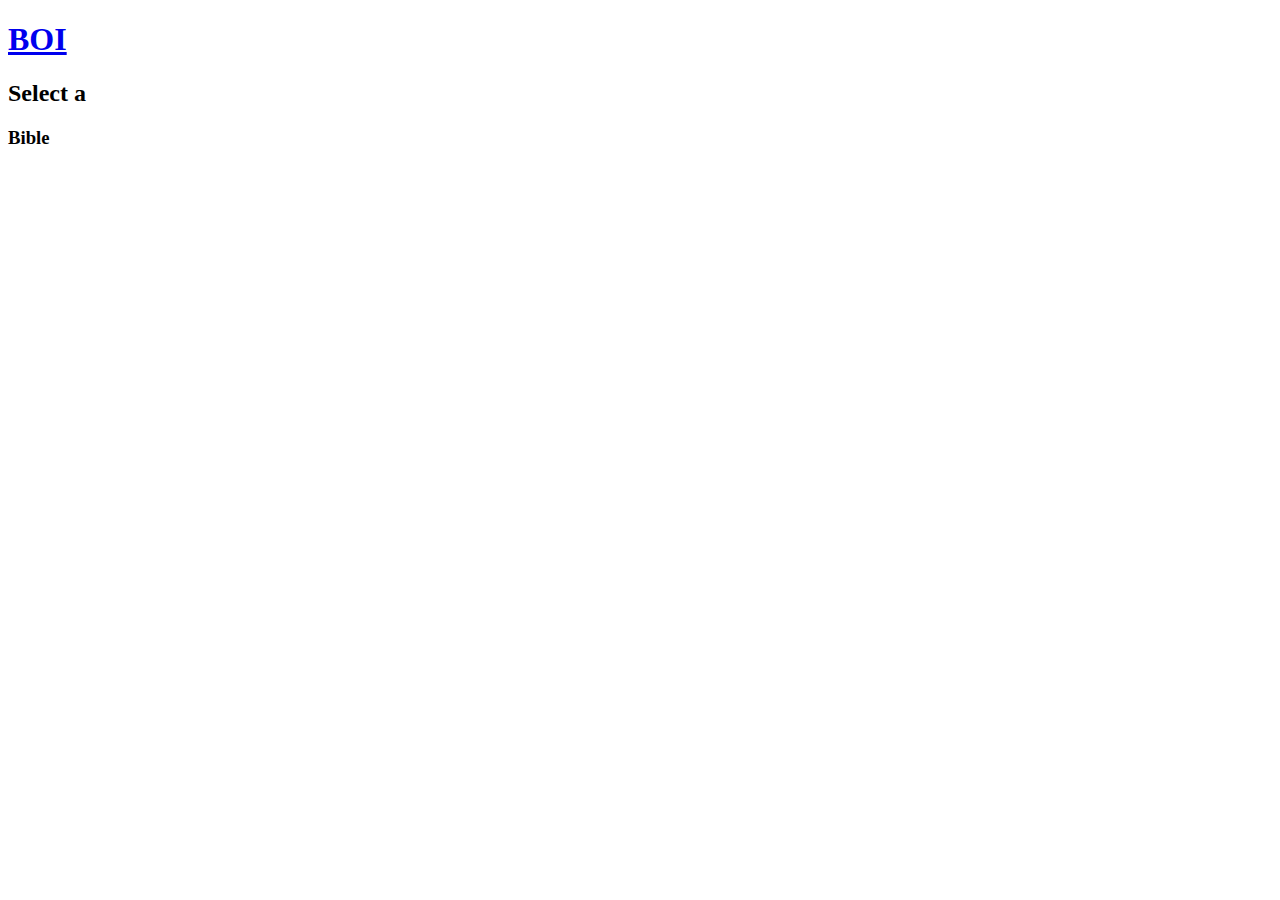
==== index.html @ 3c9faf33 "Create index.html" ====
<!DOCTYPE html>
<html>
  <head>
    <link href="css/main.css" rel="stylesheet" />
    <title>Branch of Israel - Bible App</title>
  </head>
  <body class="index">
    <header>
      <div class="container">
        <h1>
          <a class="flex" href="/">
            <span class="logo" title="Branch of Israel">BOI</span>
            <!--<span>API Demo App</span>-->
          </a>
        </h1>
      </div>
    </header>
    <div class="subheader">
      <div class="container flex">
        <div class="subheadings">
          <h2>Select a</h2>
          <h3>Bible</h3>
        </div>
      </div>
    </div>
    <main class="container">
      <div id="bible-version-list" class="list-container bible-list"></div>
    </main>
    <script src="js/my_key.js"></script>
    <script>
      // JAVASCRIPT GOES HERE
    </script>
  </body>
</html>
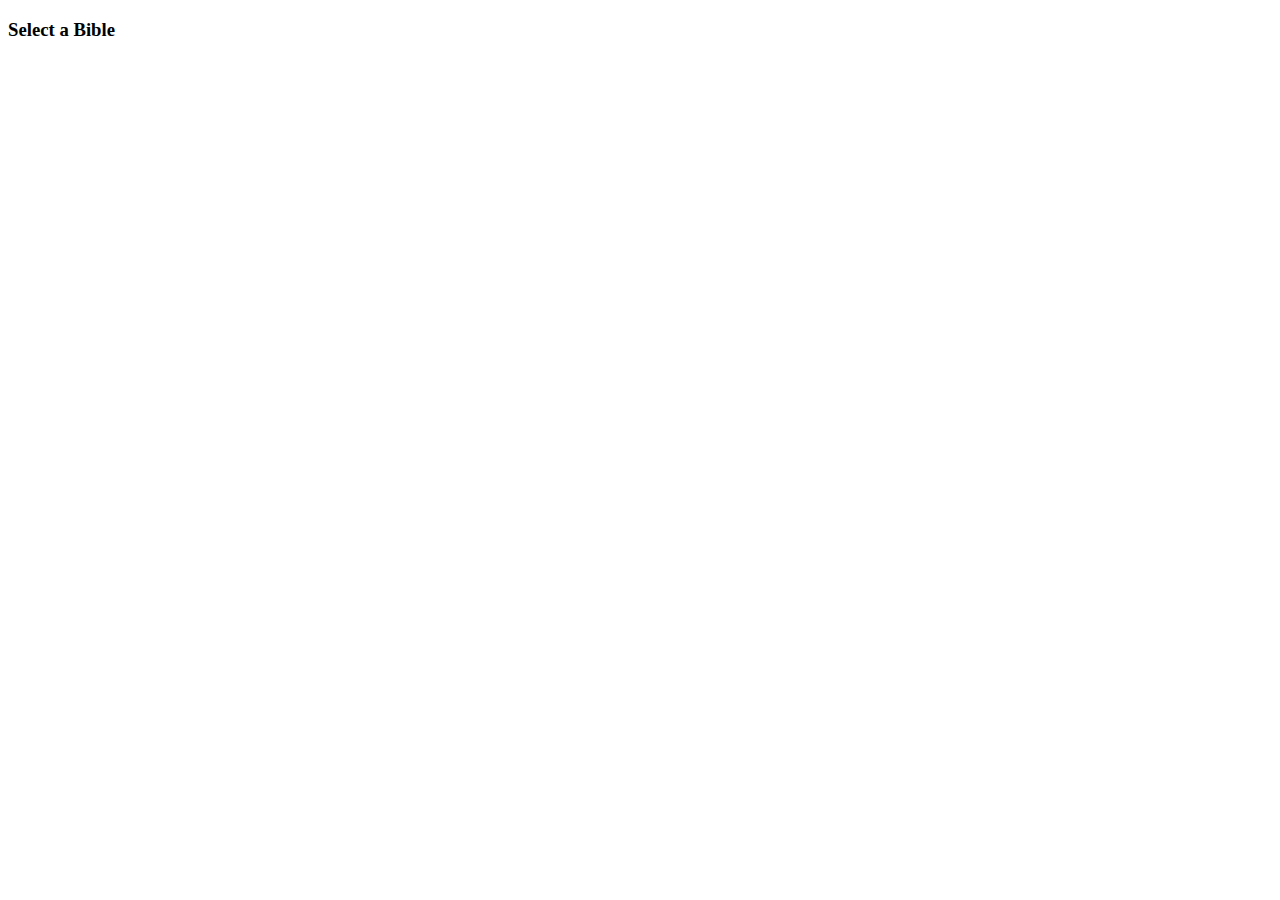
==== commit 449b289f: "Add files via upload" ====
--- a/index.html
+++ b/index.html
@@ -3,32 +3,129 @@
   <head>
     <link href="css/main.css" rel="stylesheet" />
     <title>Branch of Israel - Bible App</title>
+
   </head>
   <body class="index">
     <header>
       <div class="container">
-        <h1>
-          <a class="flex" href="/">
-            <span class="logo" title="Branch of Israel">BOI</span>
-            <!--<span>API Demo App</span>-->
+          <a class="flex" href="index.html">
+            <span class="logo" title="Branch of Israel"></span>   
           </a>
-        </h1>
       </div>
     </header>
     <div class="subheader">
       <div class="container flex">
         <div class="subheadings">
-          <h2>Select a</h2>
-          <h3>Bible</h3>
+          <h3>Select a Bible</h3>
         </div>
       </div>
     </div>
     <main class="container">
       <div id="bible-version-list" class="list-container bible-list"></div>
     </main>
+    
     <script src="js/my_key.js"></script>
+    
     <script>
-      // JAVASCRIPT GOES HERE
+      const versionList = document.querySelector(`#bible-version-list`);
+      
+      let versionHTML = ``;
+      
+      getBibleVersions().then((bibleVersionList) => {
+        const sortedVersions = sortVersionsByLanguage(bibleVersionList);
+      
+      for (let languageGroup in sortedVersions) {
+        const language = languageGroup;
+        versionHTML += `<h4 class="list-heading"><span>${language}</span></h4><ul>`;
+        const versions = sortedVersions[languageGroup];
+        for (let version of versions) {
+          versionHTML += `<li class="bible">
+                            <a href="book.html?version=${version.id}&abbr=${
+            version.name //changed version.abbreviation to version.name to pass the fullname to book.html - RH 3/11/24
+          }">
+                              <span>
+                                <span class="bible-version-name">${
+                                  version.name
+                                }</span>
+                                ${
+                                  version.description
+                                    ? '<span class="bible-version-desc">' +
+                                      version.description +
+                                      "</span>"
+                                    : ""
+                                }
+                              </span>
+                            </a>
+                          </li>`;
+        }
+        versionHTML += `</ul>`;
+      }
+      versionList.innerHTML = versionHTML; 
+    });
+    
+    function getBibleVersions() {
+      return new Promise((resolve, reject) => {
+        const xhr = new XMLHttpRequest();
+        xhr.withCredentials = false;
+    
+        xhr.addEventListener(`readystatechange`, function () {
+          if (this.readyState === this.DONE) {
+            const { data } = JSON.parse(this.responseText);
+            const versions = data.map((data) => {
+              return {
+                name: data.name,
+                id: data.id,
+                abbreviation: data.abbreviation,
+                description: data.description,
+                language: data.language.name,
+              };
+            });
+    
+            resolve(versions);
+          }
+        });
+    
+        //******* The below 3 URLs may be configured on this page: https://scripture.api.bible/livedocs#/Bibles/getBible  *******  
+        xhr.open(`GET`, `https://api.scripture.api.bible/v1/bibles?language=eng&include-full-details=false`); //English 
+      //  xhr.open(`GET`, `https://api.scripture.api.bible/v1/bibles?language=eng&include-full-details=false`); //Greek
+      //  xhr.open(`GET`, `https://api.scripture.api.bible/v1/bibles?ids=a8a97eebae3c98e4-01%2C%202c500771ea16da93-01%2C%200b262f1ed7f084a6-01&include-full-details=false`); //Hebrew
+        xhr.setRequestHeader(`api-key`, API_KEY);
+    
+        xhr.onerror = () => reject(xhr.statusText);
+    
+        xhr.send();
+      });
+    }
+    
+   //************************************************************************
+   // The below function is a helper to sort the Bible versions by language. 
+   // This is by no means required, but it is a good demonstration of 
+   //    how the API data can be sorted for different purposes. 
+   //************************************************************************
+   function sortVersionsByLanguage(bibleVersionList) {
+    let sortedVersions = {};
+  
+    for (const version of bibleVersionList) {
+      if (!sortedVersions[version.language]) {
+        sortedVersions[version.language] = [];
+      }
+      sortedVersions[version.language].push(version);
+    }
+    for (const version in sortedVersions) {
+      sortedVersions[version].sort((a, b) => {
+        const nameA = a.abbreviation.toUpperCase();
+        const nameB = b.abbreviation.toUpperCase();
+        if (nameA < nameB) {
+          return -1;
+        }
+        if (nameA > nameB) {
+          return 1;
+        }
+        return 0;
+      });
+    }
+    return sortedVersions;
+  }  
     </script>
   </body>
 </html>
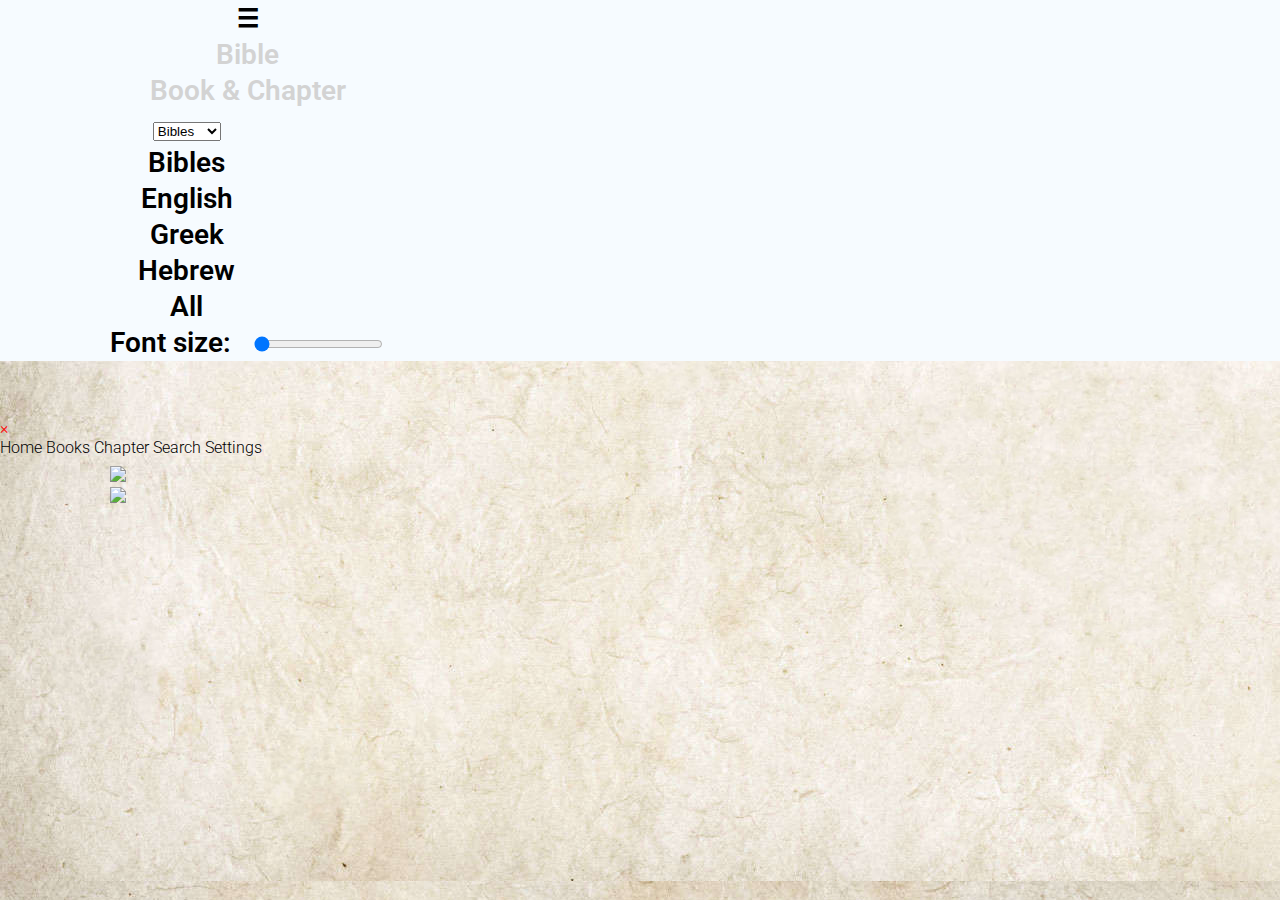
==== commit 6a083427: "Update index.html" ====
--- a/index.html
+++ b/index.html
@@ -1,131 +1,190 @@
 <!DOCTYPE html>
 <html>
   <head>
+    <link href="css/menu.css" rel="stylesheet" />
     <link href="css/main.css" rel="stylesheet" />
     <title>Branch of Israel - Bible App</title>
+  </head>
 
-  </head>
   <body class="index">
+      <div class="subheader" id="stickyHeader">
+        <div class="container flex">
+          <div class="subheadings">
+            <div class="column">
+              <span style="font-size:25px;cursor:pointer;" onclick="openNav()">&#9776;</span><!-- show foo foo bar --> 
+            </div>
+            <div class="column">
+              <span style="color:lightgray;">Bible</span>
+            </div>
+            <div class="column">
+              <span style="color:lightgray;">Book & Chapter</span>
+            </div>
+            <div class="column">
+              <div class="custom-select" style="width:12vw;"  onclick="getOption()">  
+                <select id="optVal">  
+                  <option value="language">Bibles</option>
+                  <option value='https://api.scripture.api.bible/v1/bibles?language=eng&include-full-details=false'>English</option>
+                  <option value="https://api.scripture.api.bible/v1/bibles?language=grc&include-full-details=false">Greek</option>
+                  <option value='https://api.scripture.api.bible/v1/bibles?ids=a8a97eebae3c98e4-01%2C%202c500771ea16da93-01%2C%200b262f1ed7f084a6-01&include-full-details=false'>Hebrew</option>
+                  <option value="https://api.scripture.api.bible/v1/bibles?include-full-details=false">All</option>              
+                </select>
+              </div>          
+            </div>
+            <div class="column">
+              <div class="align-group">
+                <label for="font-size-slider">Font size: </label>&nbsp;
+                <input type="range" id="font-size-slider" min="18" max="35" value="18">
+              </div>
+            </div>                
+          </div>
+        </div>
+      </div>
+
     <header>
-      <div class="container">
-          <a class="flex" href="index.html">
-            <span class="logo" title="Branch of Israel"></span>   
+      <div id="menuNav" class="overlay">
+        <a href="javascript:void(0)" class="closebtn" style="color:red" onclick="closeNav()">&times;</a>
+        <div class="overlay-content">
+          <a href="#" class="current">Home</a>
+          <a href="#" class="disabled">Books</a>
+          <a href="#" class="disabled">Chapter</a>
+          <a href="./search.html">Search</a>
+           <a href="#">Settings</a>
+        </div>
+      </div>
+    </header>   
+
+    <main class="container" style="font-size: 18px;">
+      <div id="bible-version-list">
+        <!-- <div class="list-container bible-list" ></div> -->   
+      </div>
+      <div class="leftcol">
+          <a id="prevURL" >
+            <img id="imgleft" class="left-button" src="./img/orig_left_stamp.png" />
+          </a>
+      </div>      
+          <a id="nextURL">
+      
+      <div class="rightcol">
+            <img id="imgright" class="right-button" src="./img/orig_right_stamp.png"  />
+      <div class="bottom-spacer"></div> 
+    </main>
           </a>
       </div>
-    </header>
-    <div class="subheader">
-      <div class="container flex">
-        <div class="subheadings">
-          <h3>Select a Bible</h3>
-        </div>
-      </div>
-    </div>
-    <main class="container">
-      <div id="bible-version-list" class="list-container bible-list"></div>
-    </main>
     
     <script src="js/my_key.js"></script>
+    <script src="js/misc.js"></script>
     
-    <script>
-      const versionList = document.querySelector(`#bible-version-list`);
+      <script>
+        function getOption() {
+          window.location.reload();
+           selectElement = document.querySelector('#optVal').value;
+        }
+
+
+        // ************* Side Menu **************
+        function openNav() {
+          document.getElementById("menuNav").style.width = "225px";
+        }
+
+        function closeNav() {
+          document.getElementById("menuNav").style.width = "0px";
+        } 
+        // ************* Side Menu End **************
+
+
+        // ************* Dropdown Menu **************
+        var x, i, j, l, ll, selElmnt, a, b, c;
+        /*look for any elements with the class "custom-select":*/
+        x = document.getElementsByClassName("custom-select");
+        l = x.length;
+        for (i = 0; i < l; i++) {
+          selElmnt = x[i].getElementsByTagName("select")[0];
+          ll = selElmnt.length;
+          /*for each element, create a new DIV that will act as the selected item:*/
+          a = document.createElement("DIV");
+          a.setAttribute("class", "select-selected");
+          a.innerHTML = selElmnt.options[selElmnt.selectedIndex].innerHTML;
+          x[i].appendChild(a);
+          
+          /*for each element, create a new DIV that will contain the option list:*/
+          b = document.createElement("DIV");
+          b.setAttribute("class", "select-items select-hide");
+          for (j = 1; j < ll; j++) {
+            /*for each option in the original select element,
+            create a new DIV that will act as an option item:*/
+            c = document.createElement("DIV");
+            c.innerHTML = selElmnt.options[j].innerHTML;
+            c.addEventListener("click", function(e) {
+                /*when an item is clicked, update the original select box,
+                and the selected item:*/
+                var y, i, k, s, h, sl, yl;
+                s = this.parentNode.parentNode.getElementsByTagName("select")[0];
+                sl = s.length;
+                h = this.parentNode.previousSibling;
+                for (i = 0; i < sl; i++) {
+                  if (s.options[i].innerHTML == this.innerHTML) {
+                    s.selectedIndex = i;
+                    h.innerHTML = this.innerHTML;
+                    y = this.parentNode.getElementsByClassName("same-as-selected");
+                    yl = y.length;
+                    for (k = 0; k < yl; k++) {
+                      y[k].removeAttribute("class");
+                    }
+                    this.setAttribute("class", "same-as-selected");
+                    break;
+                  }
+                }
+                h.click();
+            });
+            b.appendChild(c);
+          }
+          x[i].appendChild(b);
+          a.addEventListener("click", function(e) {
+              /*when the select box is clicked, close any other select boxes,
+              and open/close the current select box:*/
+              e.stopPropagation();
+              closeAllSelect(this);
+              this.nextSibling.classList.toggle("select-hide");
+              this.classList.toggle("select-arrow-active");
+            });
+        }
+
+        function closeAllSelect(elmnt) {
+          /*a function that will close all select boxes in the document,
+          except the current select box:*/
+          var x, y, i, xl, yl, arrNo = [];
+          x = document.getElementsByClassName("select-items");
+          y = document.getElementsByClassName("select-selected");
+          xl = x.length;
+          yl = y.length;
+          for (i = 0; i < yl; i++) {
+            if (elmnt == y[i]) {
+              arrNo.push(i)
+            } else {
+              y[i].classList.remove("select-arrow-active");
+            }
+          }
+          for (i = 0; i < xl; i++) {
+            if (arrNo.indexOf(i)) {
+              x[i].classList.add("select-hide");
+            }
+          }
+        }
+        /*if the user clicks anywhere outside the select box,
+        then close all select boxes:*/
+        document.addEventListener("click", closeAllSelect);
+
       
-      let versionHTML = ``;
+      //******************* Font resize slider *********************
+      const fontSizeSlider = document.getElementById("font-size-slider");
+      const displayText = document.getElementById("bible-version-list");
       
-      getBibleVersions().then((bibleVersionList) => {
-        const sortedVersions = sortVersionsByLanguage(bibleVersionList);
-      
-      for (let languageGroup in sortedVersions) {
-        const language = languageGroup;
-        versionHTML += `<h4 class="list-heading"><span>${language}</span></h4><ul>`;
-        const versions = sortedVersions[languageGroup];
-        for (let version of versions) {
-          versionHTML += `<li class="bible">
-                            <a href="book.html?version=${version.id}&abbr=${
-            version.name //changed version.abbreviation to version.name to pass the fullname to book.html - RH 3/11/24
-          }">
-                              <span>
-                                <span class="bible-version-name">${
-                                  version.name
-                                }</span>
-                                ${
-                                  version.description
-                                    ? '<span class="bible-version-desc">' +
-                                      version.description +
-                                      "</span>"
-                                    : ""
-                                }
-                              </span>
-                            </a>
-                          </li>`;
-        }
-        versionHTML += `</ul>`;
-      }
-      versionList.innerHTML = versionHTML; 
-    });
-    
-    function getBibleVersions() {
-      return new Promise((resolve, reject) => {
-        const xhr = new XMLHttpRequest();
-        xhr.withCredentials = false;
-    
-        xhr.addEventListener(`readystatechange`, function () {
-          if (this.readyState === this.DONE) {
-            const { data } = JSON.parse(this.responseText);
-            const versions = data.map((data) => {
-              return {
-                name: data.name,
-                id: data.id,
-                abbreviation: data.abbreviation,
-                description: data.description,
-                language: data.language.name,
-              };
-            });
-    
-            resolve(versions);
-          }
-        });
-    
-        //******* The below 3 URLs may be configured on this page: https://scripture.api.bible/livedocs#/Bibles/getBible  *******  
-        xhr.open(`GET`, `https://api.scripture.api.bible/v1/bibles?language=eng&include-full-details=false`); //English 
-      //  xhr.open(`GET`, `https://api.scripture.api.bible/v1/bibles?language=eng&include-full-details=false`); //Greek
-      //  xhr.open(`GET`, `https://api.scripture.api.bible/v1/bibles?ids=a8a97eebae3c98e4-01%2C%202c500771ea16da93-01%2C%200b262f1ed7f084a6-01&include-full-details=false`); //Hebrew
-        xhr.setRequestHeader(`api-key`, API_KEY);
-    
-        xhr.onerror = () => reject(xhr.statusText);
-    
-        xhr.send();
+      fontSizeSlider.addEventListener("input", () => {
+        const fontSize = fontSizeSlider.value;
+        displayText.style.fontSize = `${fontSize}px`;
       });
-    }
-    
-   //************************************************************************
-   // The below function is a helper to sort the Bible versions by language. 
-   // This is by no means required, but it is a good demonstration of 
-   //    how the API data can be sorted for different purposes. 
-   //************************************************************************
-   function sortVersionsByLanguage(bibleVersionList) {
-    let sortedVersions = {};
-  
-    for (const version of bibleVersionList) {
-      if (!sortedVersions[version.language]) {
-        sortedVersions[version.language] = [];
-      }
-      sortedVersions[version.language].push(version);
-    }
-    for (const version in sortedVersions) {
-      sortedVersions[version].sort((a, b) => {
-        const nameA = a.abbreviation.toUpperCase();
-        const nameB = b.abbreviation.toUpperCase();
-        if (nameA < nameB) {
-          return -1;
-        }
-        if (nameA > nameB) {
-          return 1;
-        }
-        return 0;
-      });
-    }
-    return sortedVersions;
-  }  
+      //******************************************************  
+
     </script>
   </body>
 </html>
--- a/css/main.css
+++ b/css/main.css
@@ -0,0 +1,397 @@
+@import url("https://fonts.googleapis.com/css?family=Libre+Baskerville:400,700|Roboto:300,400,700");
+html,
+body {
+  margin: 0;
+  padding: 0;
+  background-image: url('../img/Wedding-Paper1.jpg');
+}
+
+html {
+  box-sizing: border-box;
+  font-size: 12.8px;
+}
+@media only screen and (min-width: 600px) {
+  html {
+    font-size: 16px;
+  }
+}
+html *,
+html *:before,
+html *:after {
+  box-sizing: inherit;
+}
+
+body {
+  font-family: "Roboto", sans-serif;
+  font-weight: 300;
+}
+
+*:focus {
+  outline: none;
+}
+
+h1, h2, h3, h4, h5, h6 {
+  margin: 0;
+}
+
+a {
+  color: #000;
+  text-decoration: none;
+}
+
+ul, ol {
+  list-style: none;
+  padding: 0;
+  margin: 0;
+}
+
+.hidden {
+  display: none !important;
+}
+
+.flex {
+  display: flex;
+  justify-content: space-between;
+  align-items: center;
+}
+
+.container {
+  box-sizing: content-box;
+  max-width: 1060px;
+  padding: 0 10px;
+  margin: auto;
+}
+@media only screen and (min-width: 600px) {
+  .container {
+    padding: 0 20px;
+  }
+}
+.container *, .container *:before, .container *:after {
+  box-sizing: border-box;
+}
+
+header {
+  position: relative;
+  z-index: 99;
+  padding: 0.5em 0;
+}
+
+header:after {
+  content: "";
+  width: 100%;
+  height: 1px;
+  position: absolute;
+  bottom: 0;
+  left: 0;
+  box-shadow: 0 2px 14px 0 rgba(0, 0, 0, 0.15);
+}
+
+header .container {
+  display: flex;
+  justify-content: left;
+  align-items: center;
+  font-size: 2em;
+}
+
+header .logo {
+  text-indent: 99999px;
+  overflow: hidden;
+  width: 7rem;
+  height: 7rem;
+  margin-left: 0px;
+  margin-right: 50px;
+  margin-bottom: .5rem;
+  background: url("../img/logo.png") center no-repeat;
+  background-size: 125px auto;
+}
+header h1 {
+  text-align: right;
+  /*background: #fff; - color behind logo */
+}
+header h1 a {
+  font-family: "Libre Baskerville", serif;
+  font-style: italic;
+  font-weight: 400;
+  color: #027CFF;
+  font-size: 1.5rem;
+  line-height: 2.75rem;
+}
+
+.subheader {
+  background: #F6FBFF;
+  background: rgba(246,251,255); //4th param is for opacity
+  padding: .5rem 0;
+  position: relative;
+  margin-bottom: 3.125rem;
+}
+
+.subheader .container {
+  flex-wrap: wrap;
+  font-size: 1.75rem;
+  line-height: 2.25rem;
+  font-weight: 600;
+  text-align: center;
+}
+.subheader .subheadings {
+  margin-right: 2rem;
+}
+.subheader .subheadings h2 {
+  font-size: 1rem;
+  line-height: 1.3125;
+  font-weight: 700;
+  text-transform: uppercase;
+  margin-bottom: 0.375em;
+}
+.subheader .subheadings h3 {
+  font-family: "Libre Baskerville", serif;
+  font-size: 1.75rem;
+  line-height: 2.25rem;
+  font-weight: 700;
+}
+.subheader .subheadings h3 i {
+  font-style: normal;
+}
+
+.crumbs {
+  flex: 1;
+  margin-left: 1em;
+}
+.crumbs ul:after {
+  content: "";
+  display: table;
+  clear: both;
+}
+.crumbs li {
+  float: left;
+}
+.crumbs li:before {
+  float: left;
+  margin: 0 0.5em;
+  content: " - ";
+}
+.crumbs li:first-child:before {
+  display: none;
+}
+.crumbs a {
+  float: left;
+  border-bottom: solid 1px;
+  color: #31ACFF;
+  border-color: inherit;
+}
+.crumbs a:hover {
+  border-color: transparent;
+}
+
+/*  overall search box */
+.search-area {
+  background: #fff;
+  border: 1px solid lightgray;
+  border-radius: 50px;
+  margin-left:auto;
+  width: 100%;
+}
+
+@media only screen and (min-width: 500px) {
+  .search-area {
+    width: auto;
+  }
+}
+.search-area button,
+.search-area input {
+  font-size: 0.875rem;
+  height: 3em;
+  line-height: 3em;
+  border: 0;
+  background: none;
+  margin-right: .75em;
+}
+.search-area button {
+  text-align: center;
+  padding: 0 3em 0 1em;
+  cursor: pointer;
+  width: 2.8rem;
+  border-right: 1px solid lightgray;
+}
+
+.search-area input {
+  width: calc(100% - 2.8rem);
+  padding: 0 0.5em 0 0;
+}
+body.basic_index .search-area {
+  display: none;
+}
+
+.search-nav {
+  margin-bottom: 2rem;
+}
+.search-nav > * {
+  display: block;
+}
+
+.search-nav .results-current-page {
+  margin-bottom: 1rem;
+}
+.search-nav .results-nav button {
+  font-size: 1rem;
+  line-height: 2em;
+  cursor: pointer;
+  border: 1px solid lightgray;
+  background: #fff;
+}
+.search-nav .results-nav button:hover {
+  border-color: #31ACFF;
+  color: #31ACFF;
+}
+.search-nav .results-nav button + button {
+  margin-left: 1rem;
+}
+.search-nav.search-nav-top {
+  margin-bottom: 2rem;
+}
+.search-nav.search-nav-top .results-count {
+  padding-bottom: 2rem;
+  border-bottom: 1px solid lightgray;
+}
+.search-nav.search-nav-top .results-current-page,
+.search-nav.search-nav-top .results-nav {
+  display: none;
+}
+.search-nav.search-nav-bottom .results-count {
+  display: none;
+}
+
+body.basic_index #select-prompt, body.basic_verse-selected #select-prompt, body.basic_section #select-prompt {
+  display: none;
+}
+
+.list-heading {
+  border-bottom: 1px solid lightgray;
+  margin-bottom: 1em;
+  font-weight: normal;
+}
+.list-heading span {
+  display: inline-block;
+  background: #31ACFF;
+  color: #fff;
+  text-transform: uppercase;
+  font-size: 1.125rem;
+  line-height: 1.875rem;
+  font-weight: 700;
+  padding: 0 1em;
+  margin-bottom: -1px;
+}
+
+.list-container > ul,
+.list-container > ol {
+  margin-bottom: 4.375rem;
+}
+.list-container li {
+  font-size: 2rem;
+  line-height: 1.5;
+  padding: 0.25em 0;
+}
+.list-container li a:hover {
+  color: #31ACFF;
+}
+.list-container.bible-list li, .list-container.section-list li {
+  font-size: 1rem;
+  line-height: 1.5625rem;
+  padding: 0.3em 0;
+}
+.list-container.bible-list li a, .list-container.section-list li a {
+  display: flex;
+  justify-content: left;
+}
+.list-container.bible-list li .bible-version-abbr, .list-container.bible-list li .section-id, .list-container.section-list li .bible-version-abbr, .list-container.section-list li .section-id {
+  display: inline-block;
+  white-space: nowrap;
+  font-weight: 700;
+  min-width: 5.3em;
+  text-align: right;
+  text-decoration: none;
+  margin-right: 1.3em;
+}
+.list-container.bible-list li .bible-version-desc:before, .list-container.section-list li .bible-version-desc:before {
+  content: "- ";
+}
+.list-container.search-results-list li {
+  padding: 0 0 2.5rem;
+  border-bottom: 1px solid lightgray;
+  margin-bottom: 2.75rem;
+}
+.list-container.search-results-list li:after {
+  content: "";
+  display: table;
+  clear: both;
+}
+.list-container.search-results-list li > * {
+  line-height: 1.5rem;
+  margin-bottom: 0.3em;
+}
+.list-container.search-results-list li h5 {
+  font-size: 1.125rem;
+  font-weight: 700;
+  text-transform: uppercase;
+}
+.list-container.search-results-list li .text {
+  font-size: 1.125rem;
+  font-weight: 300;
+}
+.list-container.search-results-list li > a {
+  float: left;
+  font-size: 1rem;
+  font-weight: 700;
+  text-transform: uppercase;
+  color: #31ACFF;
+  border-bottom: solid 1px #31ACFF;
+}
+.list-container.search-results-list li > a:hover {
+  border-color: transparent;
+}
+.list-container.numeric-list ol {
+  display: flex;
+  flex-wrap: wrap;
+  align-items: center;
+  justify-content: center;
+}
+@media only screen and (min-width: 600px) {
+  .list-container.numeric-list ol {
+    justify-content: left;
+  }
+}
+.list-container.numeric-list li {
+  padding: 0;
+  margin: 0 0.15em 0.3em;
+}
+@media only screen and (min-width: 600px) {
+  .list-container.numeric-list li {
+    margin: 0 0.3em 0.3em 0;
+  }
+}
+.list-container.numeric-list li a {
+  display: inline-block;
+  padding: 0 0.25em;
+  border: 1px solid lightgray;
+  white-space: nowrap;
+  font-size: 1rem;
+  line-height: 3.75rem;
+  min-width: 3.75rem;
+  text-align: center;
+}
+.list-container.numeric-list li a:hover {
+  background: #31ACFF;
+  color: #fff;
+}
+
+
+/* The sticky class is added to the header with JS when it reaches its scroll position */
+.sticky {
+  position: fixed;
+  top: 0;
+  width: 100%
+}
+
+/* Add some top padding to the page content to prevent sudden quick movement (as the header gets a new position at the top of the page (position:fixed and top:0) */
+.sticky + .content {
+  padding-top: 102px;
+}
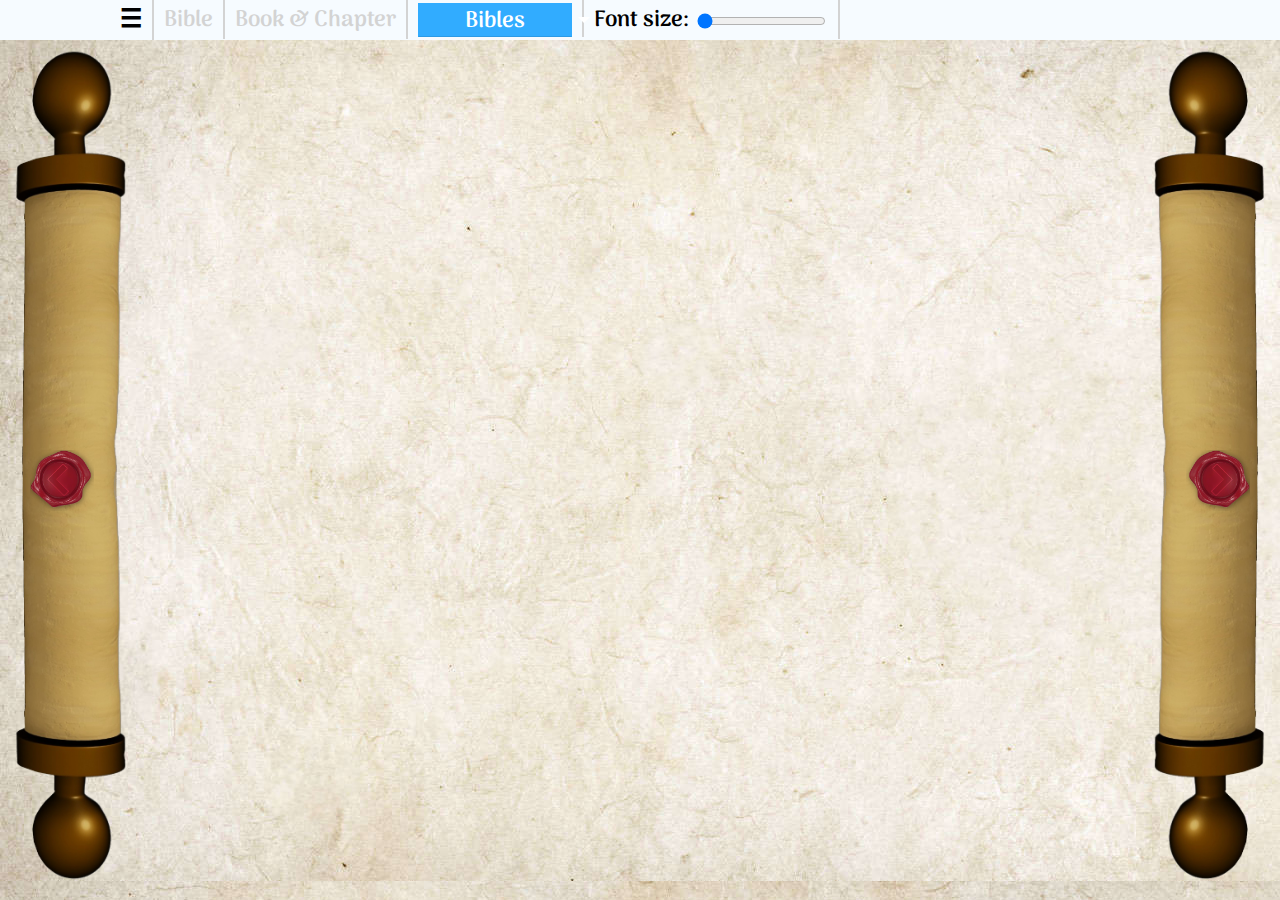
==== commit 1e6034d0: "Update index.html" ====
--- a/index.html
+++ b/index.html
@@ -3,6 +3,7 @@
   <head>
     <link href="css/menu.css" rel="stylesheet" />
     <link href="css/main.css" rel="stylesheet" />
+    <link rel="icon" type="image/x-icon" href="/img/favicon.ico">
     <title>Branch of Israel - Bible App</title>
   </head>
 
--- a/css/menu.css
+++ b/css/menu.css
@@ -0,0 +1,141 @@
+/* Sliding parchment menu from left */
+.overlay {
+  height: 100vh;
+  width: 0;
+  position: fixed;
+  z-index: 1;
+  top: 22.55vh;
+  left: 115px;
+  /*background-color: rgba(0,0,0, 0.9);*/
+  background-image: url('../img/scrollpaper.png');
+  background-repeat: no-repeat;
+  background-size: 250px 60vh;
+  overflow-x: hidden;
+  transition: 0.65s;
+}
+
+.overlay-content {
+  position: relative;
+  top: 12%;
+  text-align: center;
+  margin-top: 10px;
+}
+
+.overlay a {
+  text-decoration: none;
+  font-size: 30px;
+  color: black; /*#818181;*/
+  display: block;
+  transition: 0.3s;
+}
+
+.overlay a:hover, .overlay a:focus {
+  color: white;
+}
+
+.overlay  .closebtn {
+  position: absolute;
+  top: 14px;
+  right: 30px;
+  font-size: 60px;
+}
+
+
+@media screen and (max-height: 450px) {
+  .overlay a {font-size: 20px}
+  .overlay .closebtn {
+  font-size: 40px;
+  top: 15px;
+  right: 35px;
+  }
+}
+
+a.disabled {
+    pointer-events: none;
+    color: darkgray;
+}
+
+a.current{
+    pointer-events: none;
+    color: white;
+}
+/***********************************/
+
+
+/*********  Dropdown button for languages ALSOSEE: https://codepen.io/tsk/pen/eEVWdg different dropdown *********/
+/*the container must be positioned relative:*/
+.custom-select {
+  position: relative;
+  font-family: Arima;
+}
+
+.custom-select select {
+  display: none; /*hide original SELECT element:*/
+}
+
+.select-selected {
+  background-color: #31ACFF;
+  height:34px;
+}
+
+/*style the arrow inside the select element: */
+.select-selected:after {
+  position: absolute;
+  content: "";
+  top: 14px;
+  left: 10rem;
+  width: 0;
+  height: 0;
+  border: 6px solid transparent;
+  border-color: #fff transparent transparent transparent;
+}
+
+/*point the arrow upwards when the select box is open (active):*/
+.select-selected.select-arrow-active:after {
+  border-color: transparent transparent #fff transparent;
+  top: 7px;
+}
+
+/*style the arrow inside the select element: */
+@media only screen and (min-width: 600px) {
+  .select-selected:after {
+  content: "";
+  top: 14px;
+  left: 10rem;
+  width: 0;
+  height: 0;
+  border: 6px solid transparent;
+  border-color: #fff transparent transparent transparent;
+  }
+}
+
+
+/*style the items (options), including the selected item:*/
+.select-items div,.select-selected {
+  color: #ffffff;
+  /*padding: 8px 16px;*/
+  border: 1px solid transparent;
+  border-color: transparent transparent rgba(0, 0, 0, 0.1) transparent;
+  cursor: pointer;
+  user-select: none;
+}
+
+/*style items (options):*/
+.select-items {
+  position: absolute;
+  background-color: lightslategray;
+  top: 100%;
+  left: 0;
+  right: 0;
+  z-index: 99;
+}
+
+/*hide the items when the select box is closed:*/
+.select-hide {
+  display: none;
+}
+
+/*hover select*/
+.select-items div:hover, .same-as-selected {
+  background-color: rgba(0, 0, 0, 0.1);
+}
--- a/css/main.css
+++ b/css/main.css
@@ -1,9 +1,9 @@
-@import url("https://fonts.googleapis.com/css?family=Libre+Baskerville:400,700|Roboto:300,400,700");
+@import url("https://fonts.googleapis.com/css?family=Libre+Baskerville:400,700|Arima:400,500,700");
 html,
 body {
   margin: 0;
   padding: 0;
-  background-image: url('../img/Wedding-Paper1.jpg');
+  background-image: url('../img/Wedding-Paper.jpg');
 }
 
 html {
@@ -22,7 +22,7 @@
 }
 
 body {
-  font-family: "Roboto", sans-serif;
+  font-family: "Arima";
   font-weight: 300;
 }
 
@@ -61,6 +61,8 @@
   padding: 0 10px;
   margin: auto;
 }
+
+
 @media only screen and (min-width: 600px) {
   .container {
     padding: 0 20px;
@@ -68,6 +70,12 @@
 }
 .container *, .container *:before, .container *:after {
   box-sizing: border-box;
+}
+
+
+.container .inside {
+  background-color: white;
+  text-align: center;
 }
 
 header {
@@ -96,14 +104,15 @@
 header .logo {
   text-indent: 99999px;
   overflow: hidden;
-  width: 7rem;
-  height: 7rem;
+  width: 10rem;
+  height: 8rem;
   margin-left: 0px;
   margin-right: 50px;
   margin-bottom: .5rem;
   background: url("../img/logo.png") center no-repeat;
-  background-size: 125px auto;
-}
+  /*background-size: 125px auto;*/
+}
+
 header h1 {
   text-align: right;
   /*background: #fff; - color behind logo */
@@ -117,21 +126,30 @@
   line-height: 2.75rem;
 }
 
+
 .subheader {
   background: #F6FBFF;
-  background: rgba(246,251,255); //4th param is for opacity
-  padding: .5rem 0;
+  background: rgba(246,251,255); /* 4th param is for opacity ex: 0.3 (30% opaque) */
+ /* padding: .5rem 0;*/
   position: relative;
-  margin-bottom: 3.125rem;
+  text-align: center;
+  /*margin-bottom: 3.125rem;*/
 }
 
 .subheader .container {
   flex-wrap: wrap;
-  font-size: 1.75rem;
+  font-size: 1.75vw;  /* font for top heading */
   line-height: 2.25rem;
   font-weight: 600;
-  text-align: center;
-}
+  /*text-align: center;*/
+}
+
+/*@media only screen and (max-width: 600px) {
+  .subheader .container  {
+    font-size: 8px;
+  }
+}*/
+
 .subheader .subheadings {
   margin-right: 2rem;
 }
@@ -148,9 +166,6 @@
   line-height: 2.25rem;
   font-weight: 700;
 }
-.subheader .subheadings h3 i {
-  font-style: normal;
-}
 
 .crumbs {
   flex: 1;
@@ -180,84 +195,6 @@
 }
 .crumbs a:hover {
   border-color: transparent;
-}
-
-/*  overall search box */
-.search-area {
-  background: #fff;
-  border: 1px solid lightgray;
-  border-radius: 50px;
-  margin-left:auto;
-  width: 100%;
-}
-
-@media only screen and (min-width: 500px) {
-  .search-area {
-    width: auto;
-  }
-}
-.search-area button,
-.search-area input {
-  font-size: 0.875rem;
-  height: 3em;
-  line-height: 3em;
-  border: 0;
-  background: none;
-  margin-right: .75em;
-}
-.search-area button {
-  text-align: center;
-  padding: 0 3em 0 1em;
-  cursor: pointer;
-  width: 2.8rem;
-  border-right: 1px solid lightgray;
-}
-
-.search-area input {
-  width: calc(100% - 2.8rem);
-  padding: 0 0.5em 0 0;
-}
-body.basic_index .search-area {
-  display: none;
-}
-
-.search-nav {
-  margin-bottom: 2rem;
-}
-.search-nav > * {
-  display: block;
-}
-
-.search-nav .results-current-page {
-  margin-bottom: 1rem;
-}
-.search-nav .results-nav button {
-  font-size: 1rem;
-  line-height: 2em;
-  cursor: pointer;
-  border: 1px solid lightgray;
-  background: #fff;
-}
-.search-nav .results-nav button:hover {
-  border-color: #31ACFF;
-  color: #31ACFF;
-}
-.search-nav .results-nav button + button {
-  margin-left: 1rem;
-}
-.search-nav.search-nav-top {
-  margin-bottom: 2rem;
-}
-.search-nav.search-nav-top .results-count {
-  padding-bottom: 2rem;
-  border-bottom: 1px solid lightgray;
-}
-.search-nav.search-nav-top .results-current-page,
-.search-nav.search-nav-top .results-nav {
-  display: none;
-}
-.search-nav.search-nav-bottom .results-count {
-  display: none;
 }
 
 body.basic_index #select-prompt, body.basic_verse-selected #select-prompt, body.basic_section #select-prompt {
@@ -283,7 +220,7 @@
 
 .list-container > ul,
 .list-container > ol {
-  margin-bottom: 4.375rem;
+  margin-bottom: 3rem;   /* 4.375rem; */
 }
 .list-container li {
   font-size: 2rem;
@@ -291,10 +228,11 @@
   padding: 0.25em 0;
 }
 .list-container li a:hover {
-  color: #31ACFF;
-}
+  color: #015d9b;
+}
+
 .list-container.bible-list li, .list-container.section-list li {
-  font-size: 1rem;
+  font-size: 1.2rem;
   line-height: 1.5625rem;
   padding: 0.3em 0;
 }
@@ -311,43 +249,12 @@
   text-decoration: none;
   margin-right: 1.3em;
 }
+
 .list-container.bible-list li .bible-version-desc:before, .list-container.section-list li .bible-version-desc:before {
   content: "- ";
 }
-.list-container.search-results-list li {
-  padding: 0 0 2.5rem;
-  border-bottom: 1px solid lightgray;
-  margin-bottom: 2.75rem;
-}
-.list-container.search-results-list li:after {
-  content: "";
-  display: table;
-  clear: both;
-}
-.list-container.search-results-list li > * {
-  line-height: 1.5rem;
-  margin-bottom: 0.3em;
-}
-.list-container.search-results-list li h5 {
-  font-size: 1.125rem;
-  font-weight: 700;
-  text-transform: uppercase;
-}
-.list-container.search-results-list li .text {
-  font-size: 1.125rem;
-  font-weight: 300;
-}
-.list-container.search-results-list li > a {
-  float: left;
-  font-size: 1rem;
-  font-weight: 700;
-  text-transform: uppercase;
-  color: #31ACFF;
-  border-bottom: solid 1px #31ACFF;
-}
-.list-container.search-results-list li > a:hover {
-  border-color: transparent;
-}
+
+
 .list-container.numeric-list ol {
   display: flex;
   flex-wrap: wrap;
@@ -384,14 +291,173 @@
 }
 
 
-/* The sticky class is added to the header with JS when it reaches its scroll position */
-.sticky {
+#stickyHeader {
+  position: -webkit-sticky; /* Safari */
+  position: sticky;
+  top: 0;
+}
+
+
+/**** columns for subheader *****/
+* {
+  box-sizing: border-box;
+}
+
+/* Creates columns */
+.column {
+  float: left;
+  border-right: 2px solid lightgray;
+  padding: 3px 10px 0 10px;
+}
+
+
+/* Clear floats after the columns */
+.row:after {
+  content: "";
+  display: table;
+  clear: both;
+}
+/**** Column End *****/
+
+
+/**** Next-Prev buttons *****/
+.right-button {
+position: fixed;
+top: 50%;
+right: 30px;
+width: 5vw;
+Height: auto;
+}
+
+.left-button {
+position: fixed;
+top: 50%;
+left: 30px;
+width: 5vw;
+Height: auto;
+}
+
+@media only screen and (max-width: 600px) {
+  .left-button {
+    display: none;
+  }
+}
+
+@media only screen and (max-width: 600px) {
+  .right-button {
+    display: none;
+  }
+}
+/*** Next-Prev buttons End*****/
+
+
+/*** Columns for scrolls with stamp overlayed  *****/
+ .leftcol {
   position: fixed;
-  top: 0;
-  width: 100%
-}
-
-/* Add some top padding to the page content to prevent sudden quick movement (as the header gets a new position at the top of the page (position:fixed and top:0) */
-.sticky + .content {
-  padding-top: 102px;
-}
+  height: 100%;
+  width: 200px;
+  background-image: url('../img/scrollbarleft.png');
+  background-repeat: no-repeat;
+  background-size: 150px 97vh;
+  top: 35px;
+  left: 0;
+}
+
+ .rightcol {
+  position: fixed;
+  height: 100%;
+  width: 200px;
+  background-image: url('../img/scrollbar.png');
+  background-repeat: no-repeat;
+  background-size: 150px 97vh;
+  top: 35px;
+  right: -50px;
+}
+
+@media only screen and (max-width: 600px) {
+  .leftcol {
+    display: none;
+  }
+}
+
+@media only screen and (max-width: 600px) {
+  .rightcol {
+    display: none;
+  }
+}
+
+/***************************************/
+
+/* aligns two objects horiozontally (text and slider bar) */
+  .align-group {
+    display: flex;
+    flex-direction: row;
+    justify-content: center;
+    align-items: center;
+  }
+
+
+/* centers image */
+ .center {
+  display: block;
+  margin-left: auto;
+  margin-right: auto;
+}
+
+.bottom-spacer {
+  padding-bottom: 30px;
+}
+
+
+
+/* tooltip */
+.tooltip {
+    position: relative;
+    display: inline-block;
+    color: #006080;
+}
+
+.tooltip .tooltiptext {
+    visibility: hidden;
+    position: absolute;
+    width: 150px;
+    background-color: #555;
+    color: #fff;
+    text-align: center;
+    font-size: 11px;
+    line-height: normal;
+    padding: 5px 5px 5px 5px;
+    border-radius: 6px;
+    z-index: 1000;
+    opacity: 0;
+    transition: opacity 0.3s;
+}
+
+.tooltip:hover .tooltiptext {
+    visibility: visible;
+    opacity: 1;
+}
+
+.tooltip-bottom {
+  top: 135%;
+  left: 50%;  
+  margin-left: -70px;
+}
+
+.tooltip-bottom::after {
+    content: "";
+    position: absolute;
+    bottom: 100%;
+    left: 50%;
+    margin-left: -5px;
+    border-width: 5px;
+    border-style: solid;
+    border-color: transparent transparent #555 transparent;
+}
+
+.saveButton {
+  position: relative;
+  top: -25px;
+  left: 15px;
+}
+
